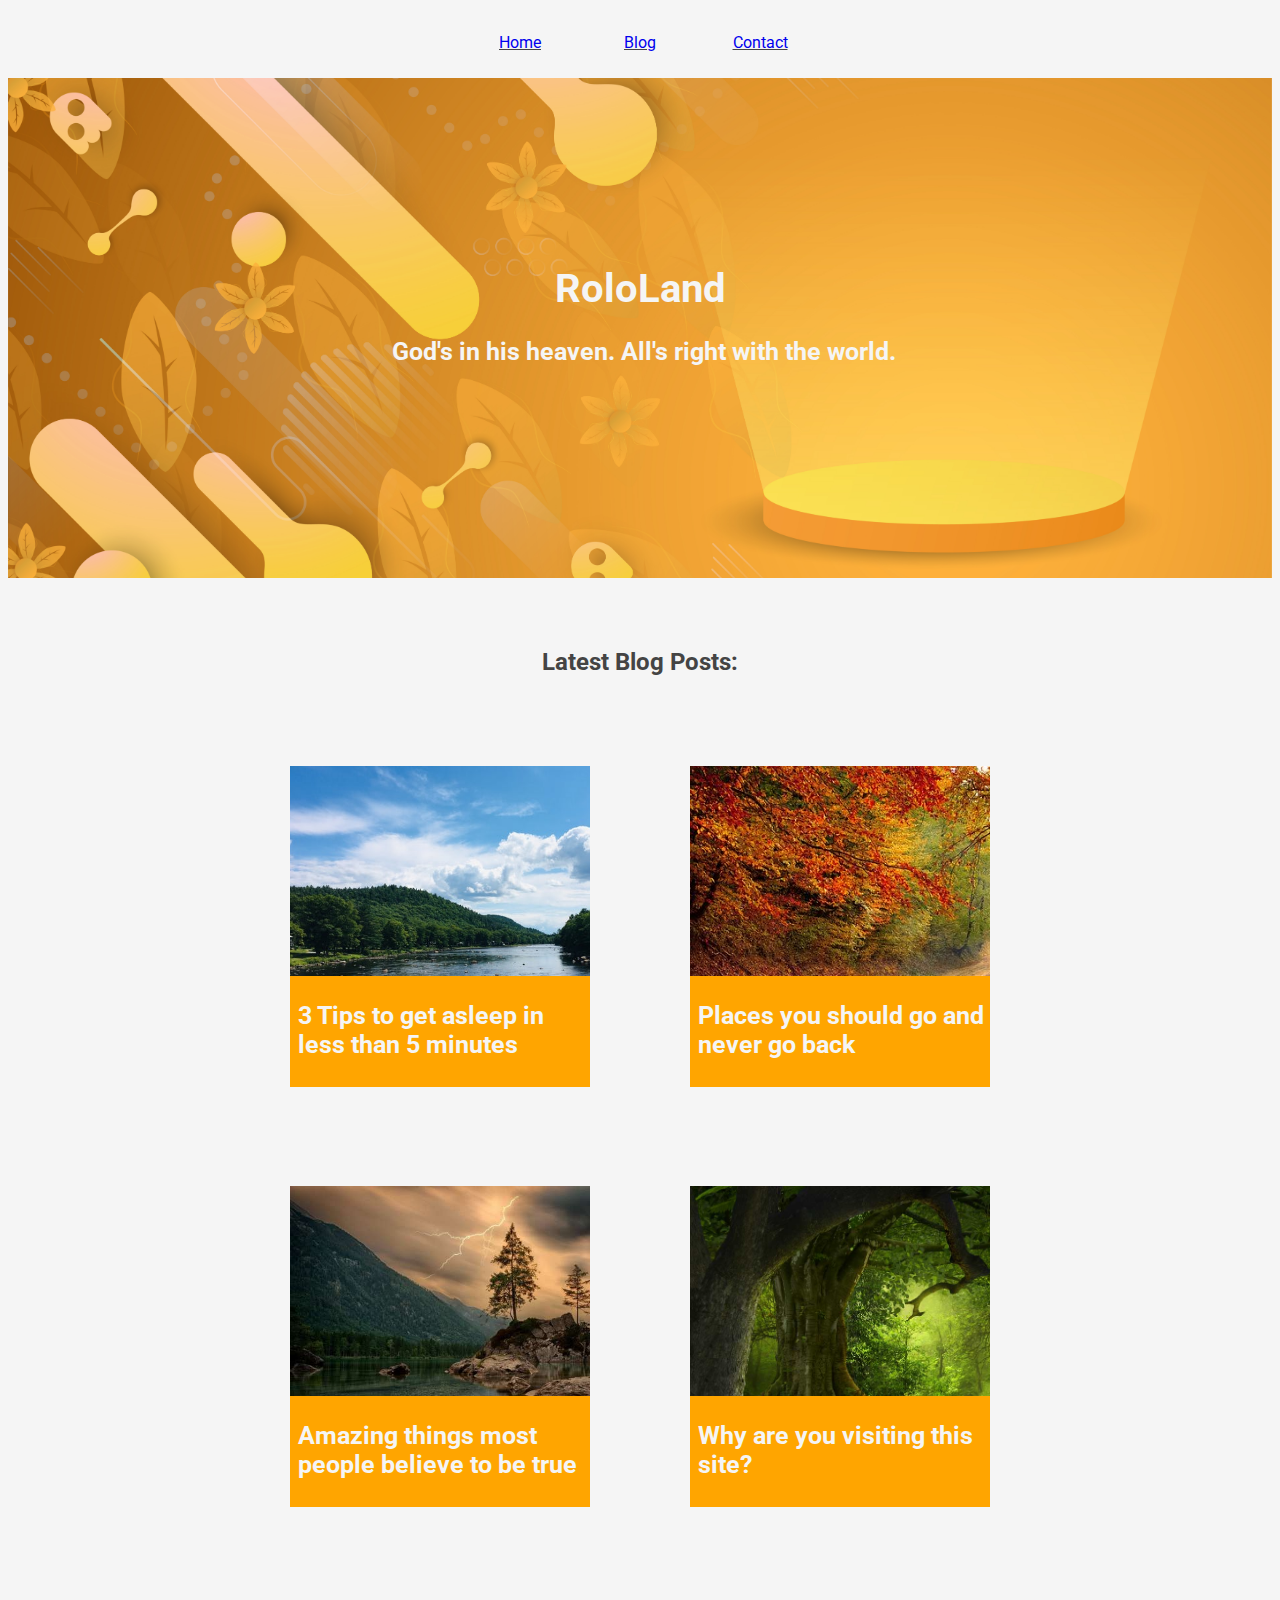
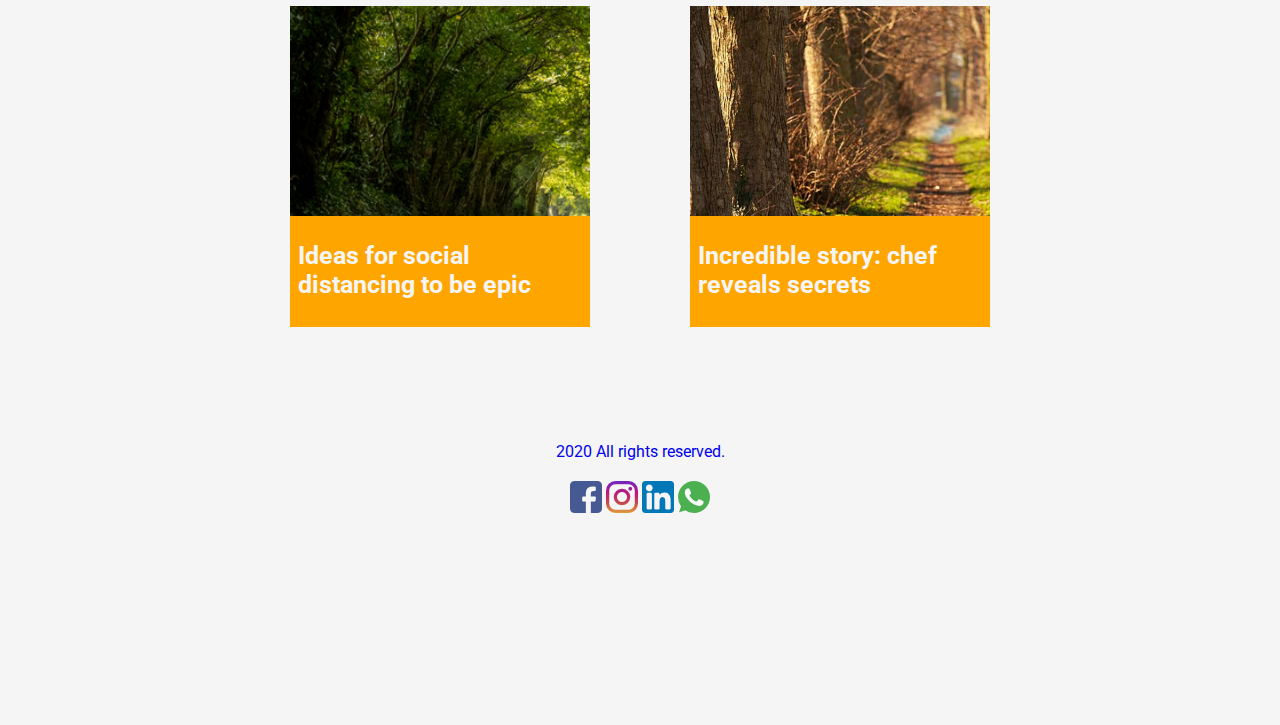
==== index.html @ 81f8d539 "Add files via upload" ====
<!DOCTYPE html>
<html>
    <head>
        <meta charset = "utf-8" />
        <title>RoloLand</title>
        <meta name = "Rolo's Space of Awesomeness" content="Yeah." />
        <link rel = "stylesheet" href="css/style.css">
        <link href="https://fonts.googleapis.com/css2?family=Roboto:wght@300;500;700&display=swap" rel="stylesheet">
    </head>

    <body>
        <!-- Main Layout -->
        <div class = "container">
            <!-- Navigation Bar -->
            <div class= "box" id= "navbar-container">
                <div class= "button">
                    <a href="/index.html">Home</a>
                </div>
                <div class= "button">
                    <a href="/blog.html">Blog</a>
                </div>
                <div class= "button">
                    <a href="/contact.html">Contact</a>
                </div>
            </div>
            <!-- Header Image -->
            <div class= "box" id= "header">
                <h1>RoloLand</h1>
                <h3>God's in his heaven. All's right with the world.</h3>
            </div>
            <!-- Recent Blog Posts -->
            <div class= "box" id= "blogposts">
                <div class="blog-title">
                    <h2>Latest Blog Posts:</h2>
                </div>
                <div class="break"></div>
                <div class= "blog-box">
                    <div id= "blog1">
                        <div class="post-title">
                            <a href="/blog-posts/blog-post-1.html"><h3>3 Tips to get asleep in less than 5 minutes</h3></a>
                        </div>
                    </div>
                </div>
                <div class= "blog-box">
                    <div id= "blog2">
                        <div class="post-title">
                            <a href="/blog-posts/blog-post-2.html"><h3>Places you should go and never go back</h3></a>
                        </div>
                    </div>
                </div>
                <div class= "blog-box">
                    <div id= "blog3">
                        <div class="post-title">
                            <a href="/blog-posts/blog-post-3.html"><h3>Amazing things most people believe to be true</h3>
                        </div>
                    </div>
                </div>
                <div class= "blog-box">
                    <div id= "blog4">
                        <div class="post-title">
                            <a href="/blog-posts/blog-post-4.html"><h3>Why are you visiting this site?</h3>
                        </div>
                        
                    </div>
                </div>
                <div class= "blog-box">
                    <div id= "blog5">
                        <div class="post-title">
                            <a href="/blog-posts/blog-post-5.html"><h3>Ideas for social distancing to be epic</h3>
                        </div>
                    </div>
                </div>
                <div class= "blog-box">
                    <div id= "blog6">
                        <div class="post-title">
                            <a href="/blog-posts/blog-post-6.html"><h3>Incredible story: chef reveals secrets</h3>
                        </div>
                    </div>
            </div>

            <!-- Page Footer -->
            <div class= "box" id="footer">
                <div class="footer-rights">
                    <p>2020 All rights reserved.</p>
                </div>
                <div class="break"></div>
                <div class="social-media">
                    <a href="http://www.facebook.com"><img src="/images/socials/facebook.png" alt="Facebook"/></a>
                    <a href="http://www.instagram.com"><img src="/images/socials/instagram.png" alt="Instagram" /></a>
                    <a href="http://www.linkedin.com"><img src="/images/socials/linkedin.png" alt="Linkedin" /></a>
                    <a href="http://www.whatsapp.com"><img src="/images/socials/whatsapp.png" alt="Whatsapp" /></a>
                </div>
            </div>
        </div>

    </body>
</html>
---- css/style.css ----
/* Global Styles */
body {
    background-color: whitesmoke;
    color: #444;
    font-family: 'Roboto', sans-serif;
}

a {
    text-decoration:none
}

/* Grid Setup */
.container {
      display: grid;
      width: 100%;
      margin: auto;
      justify-items: center;
      /* border: 3px solid greenyellow; */
      grid-template-columns: 100%;
      grid-template-rows: 70px 500px auto 200px;
      grid-template-areas: 
      "nv"
      "hd"
      "main"
      "ft";
  }
  

.box {
    display: flex;
    flex-direction: row ;
    align-items: center;
    justify-content: center;
    /* border: 1px solid violet; */
}

/* Navbar */
#navbar-container {
    grid-area: nv;
    display: flex;
    align-items: center;
    width: 70vw;
  }

/* Header */
#header {
    grid-area: hd;
    width: 100%;
    background-image: url(/images/banner.jpg);
    background-repeat: no-repeat;
    background-size: cover;
    flex-direction: column;
    text-align: center;
}

h1 {
    font-size: 40px;
    margin: 0;
    color:whitesmoke;
    font-family: 'Roboto', sans-serif;
}



/* Blogposts */
#blogposts {
    grid-area: main;
    display: flex;
    width: 80vw;
    flex-direction: row;
    flex-wrap: wrap;
    justify-content: center;
}
.break {
    flex-basis: 100%;
    height: 0;
    margin-bottom: 20px;
  }

.blog-title {
    margin-top: 50px;
}

h2 {
    color: #444;
    font-family: 'Roboto', sans-serif;
}

.blog-box {
    width: 300px;
    height: 300px;
	position: relative;
    display: inline-block;
    margin: 50px;
    padding-bottom: 20px;

}

/* Placing images with CSS rather than HTML */
#blog1 {
    background-image: url(/images/1.jpg);
    background-repeat: no-repeat;
    background-size: cover;
    width: 100%;
    height: 100%;
}

#blog2 {
    background-image: url(/images/2.jpg);
    background-repeat: no-repeat;
    background-size: cover;
    width: 100%;
    height: 100%;
}

#blog3 {
    background-image: url(/images/3.jpg);
    background-repeat: no-repeat;
    background-size: cover;
    width: 100%;
    height: 100%;
}

#blog4 {
    background-image: url(/images/4.jpg);
    background-repeat: no-repeat;
    background-size: cover;
    width: 100%;
    height: 100%;
}

#blog5 {
    background-image: url(/images/5.jpg);
    background-repeat: no-repeat;
    background-size: cover;
    width: 100%;
    height: 100%;
}

#blog6 {
    background-image: url(/images/6.jpg);
    background-repeat: no-repeat;
    background-size: cover;
    width: 100%;
    height: 100%;
}

.post-title {
    background-color: orange;
    position: absolute;
    top: 210px;
    height: 6em;
    width: 100%;
    padding-bottom: 15px;
}

h3 {
    color: whitesmoke;
    margin-left: 8px;
    font-size: 25px;
}

/* Footer */
#footer {
    grid-area: ft;
    display: flex;
    width: 100%;
    align-items: center;
    margin-top: 50px;
    flex-direction: column;
}

.button {
    text-align: center;
    text-decoration: underline;
    padding-top: 10px;
    margin: 20px;
    width: 80px;
    height: 30px;
}
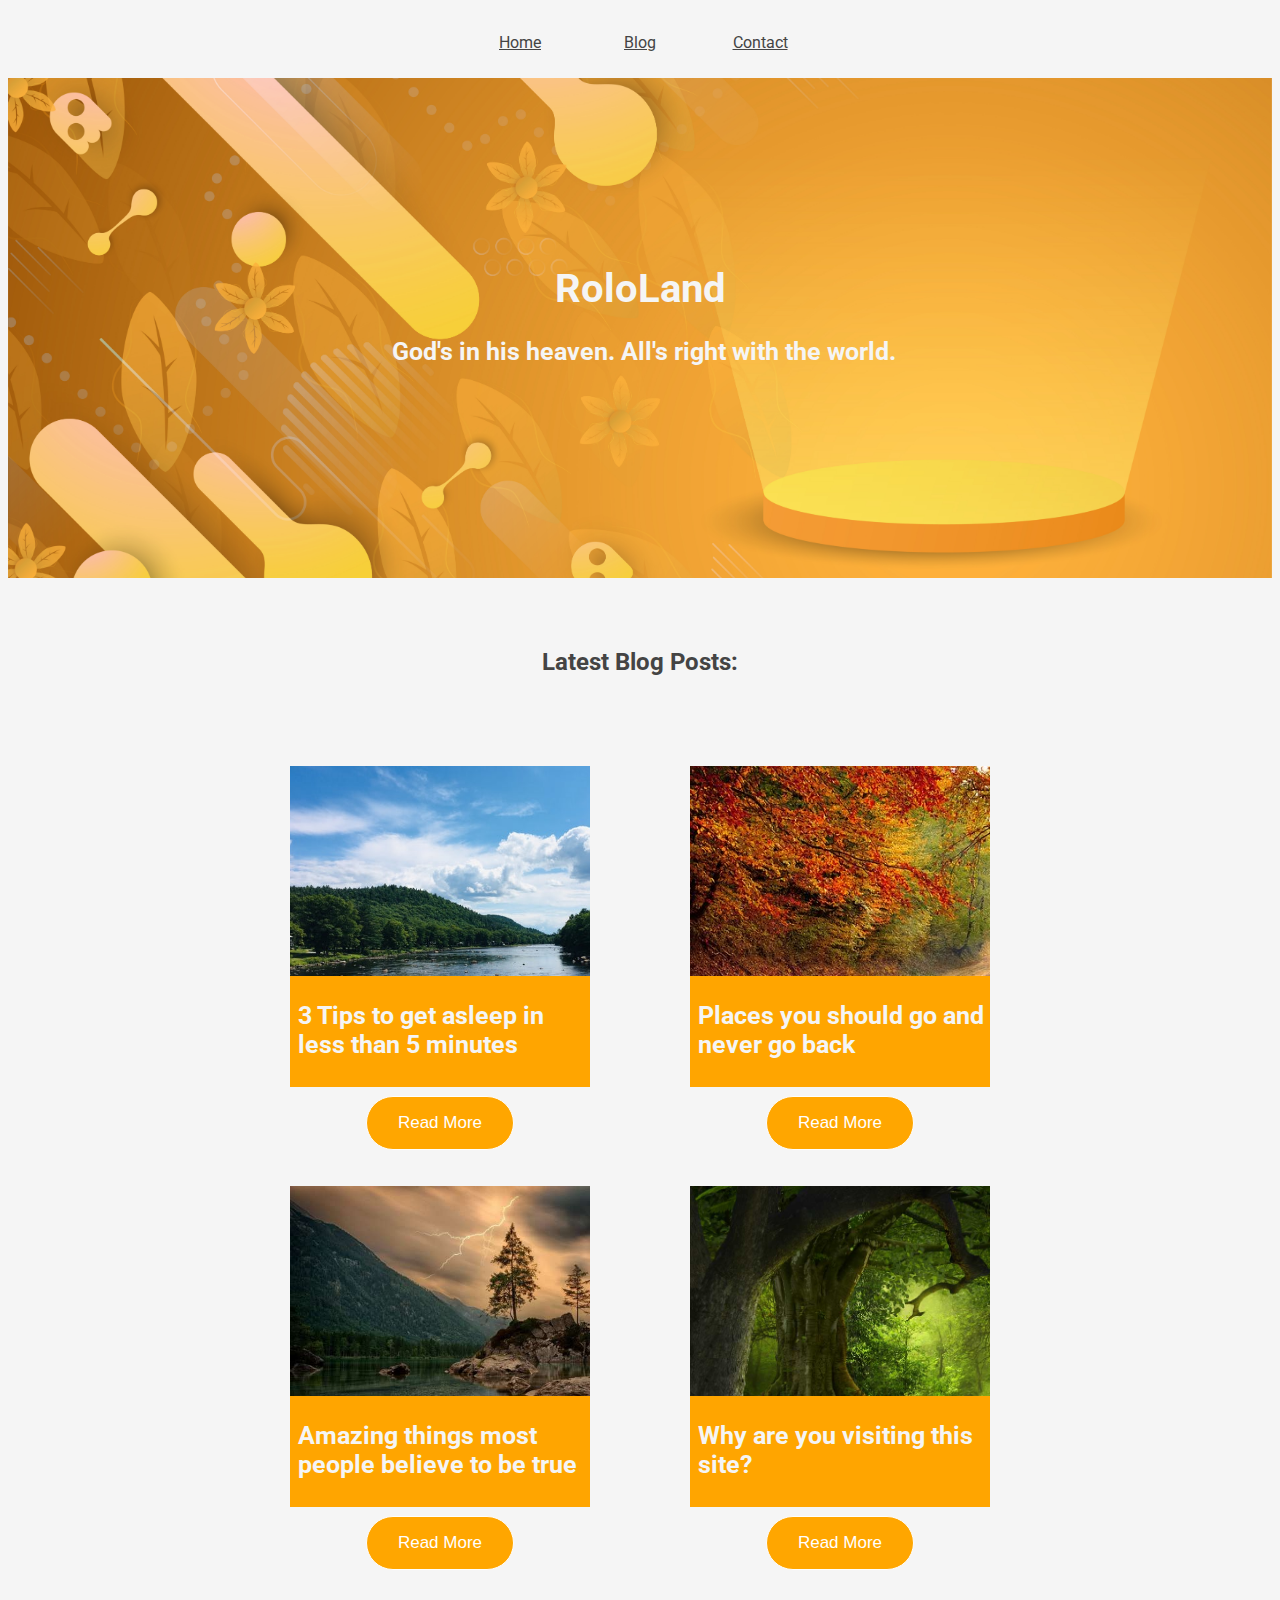
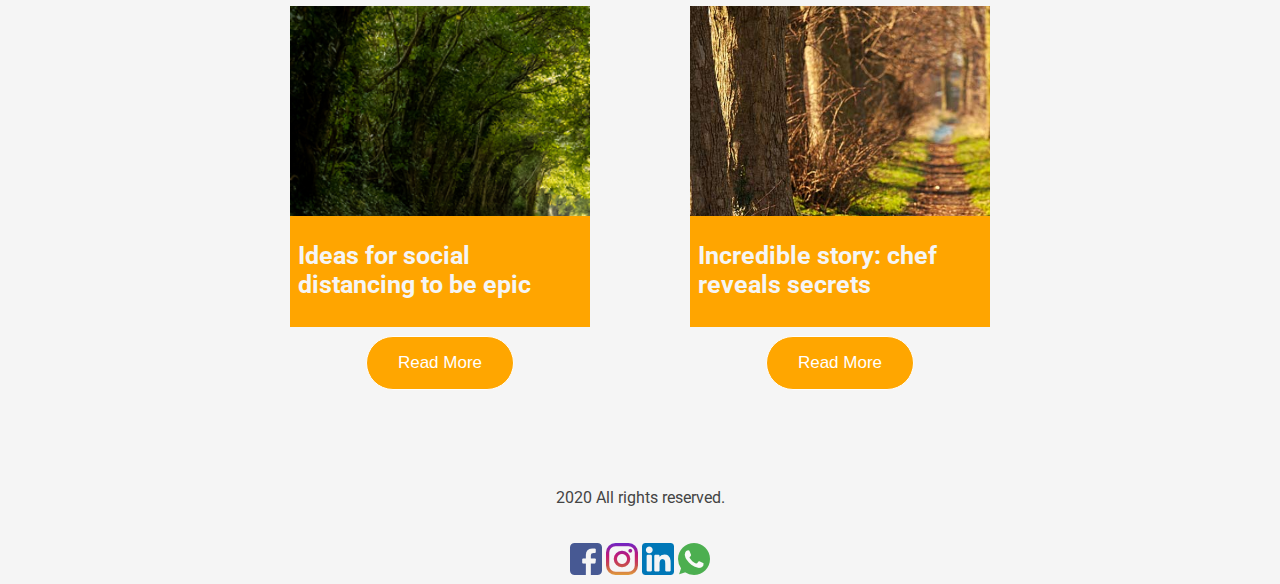
==== commit 69a58441: "resubmission of first task" ====
--- a/index.html
+++ b/index.html
@@ -4,15 +4,17 @@
         <meta charset = "utf-8" />
         <title>RoloLand</title>
         <meta name = "Rolo's Space of Awesomeness" content="Yeah." />
+        <meta name="viewport" content="width=device-width">
         <link rel = "stylesheet" href="css/style.css">
         <link href="https://fonts.googleapis.com/css2?family=Roboto:wght@300;500;700&display=swap" rel="stylesheet">
     </head>
 
     <body>
-        <!-- Main Layout -->
+        <!-- Layout -->
         <div class = "container">
+
             <!-- Navigation Bar -->
-            <div class= "box" id= "navbar-container">
+            <nav class= "box" id= "navbar-container">
                 <div class= "button">
                     <a href="/index.html">Home</a>
                 </div>
@@ -22,64 +24,97 @@
                 <div class= "button">
                     <a href="/contact.html">Contact</a>
                 </div>
-            </div>
+            </nav>
+
             <!-- Header Image -->
-            <div class= "box" id= "header">
+            <header class= "box" id= "header">
                 <h1>RoloLand</h1>
                 <h3>God's in his heaven. All's right with the world.</h3>
-            </div>
+            </header>
+
             <!-- Recent Blog Posts -->
-            <div class= "box" id= "blogposts">
-                <div class="blog-title">
-                    <h2>Latest Blog Posts:</h2>
-                </div>
-                <div class="break"></div>
-                <div class= "blog-box">
-                    <div id= "blog1">
-                        <div class="post-title">
-                            <a href="/blog-posts/blog-post-1.html"><h3>3 Tips to get asleep in less than 5 minutes</h3></a>
+            <main>
+                <section class= "box" id= "blogposts">
+                    <div class="blog-title">
+                        <h2>Latest Blog Posts:</h2>
+                    </div>
+                    <div class="break"></div>
+                    <div class= "blog-box">
+                        <div id= "blog1">
+                            <div class="post-title">
+                                <a href="/blog-posts/blog-post-1.html"><h3>3 Tips to get asleep in less than 5 minutes</h3></a>
+                            </div>
+                        </div>
+                        <div class="button-container">
+                            <button>
+                                <a href="/blog-posts/blog-post-1.html">Read More</a>
+                            </button>
                         </div>
                     </div>
-                </div>
-                <div class= "blog-box">
-                    <div id= "blog2">
-                        <div class="post-title">
-                            <a href="/blog-posts/blog-post-2.html"><h3>Places you should go and never go back</h3></a>
+                    <div class= "blog-box">
+                        <div id= "blog2">
+                            <div class="post-title">
+                                <a href="/blog-posts/blog-post-2.html"><h3>Places you should go and never go back</h3></a>
+                            </div>
+                        </div>
+                        <div class="button-container">
+                            <button>
+                                <a href="/blog-posts/blog-post-2.html">Read More</a>
+                            </button>
                         </div>
                     </div>
-                </div>
-                <div class= "blog-box">
-                    <div id= "blog3">
-                        <div class="post-title">
-                            <a href="/blog-posts/blog-post-3.html"><h3>Amazing things most people believe to be true</h3>
+                    <div class= "blog-box">
+                        <div id= "blog3">
+                            <div class="post-title">
+                                <a href="/blog-posts/blog-post-3.html"><h3>Amazing things most people believe to be true</h3>
+                            </div>
+                        </div>
+                        <div class="button-container">
+                            <button>
+                                <a href="/blog-posts/blog-post-3.html">Read More</a>
+                            </button>
                         </div>
                     </div>
-                </div>
-                <div class= "blog-box">
-                    <div id= "blog4">
-                        <div class="post-title">
-                            <a href="/blog-posts/blog-post-4.html"><h3>Why are you visiting this site?</h3>
+                    <div class= "blog-box">
+                        <div id= "blog4">
+                            <div class="post-title">
+                                <a href="/blog-posts/blog-post-4.html"><h3>Why are you visiting this site?</h3>
+                            </div>
                         </div>
-                        
-                    </div>
-                </div>
-                <div class= "blog-box">
-                    <div id= "blog5">
-                        <div class="post-title">
-                            <a href="/blog-posts/blog-post-5.html"><h3>Ideas for social distancing to be epic</h3>
+                        <div class="button-container">
+                            <button>
+                                <a href="/blog-posts/blog-post-4.html">Read More</a>
+                            </button>
                         </div>
                     </div>
-                </div>
-                <div class= "blog-box">
-                    <div id= "blog6">
-                        <div class="post-title">
-                            <a href="/blog-posts/blog-post-6.html"><h3>Incredible story: chef reveals secrets</h3>
+                    <div class= "blog-box">
+                        <div id= "blog5">
+                            <div class="post-title">
+                                <a href="/blog-posts/blog-post-5.html"><h3>Ideas for social distancing to be epic</h3>
+                            </div>
+                        </div>
+                        <div class="button-container">
+                            <button>
+                                <a href="/blog-posts/blog-post-5.html">Read More</a>
+                            </button>
                         </div>
                     </div>
-            </div>
+                    <div class= "blog-box">
+                        <div id= "blog6">
+                            <div class="post-title">
+                                <a href="/blog-posts/blog-post-6.html"><h3>Incredible story: chef reveals secrets</h3>
+                            </div>
+                        </div>
+                        <div class="button-container">
+                            <button>
+                                <a href="/blog-posts/blog-post-6.html">Read More</a>
+                            </button>
+                        </div>
+                    </section>
+            </main>
 
             <!-- Page Footer -->
-            <div class= "box" id="footer">
+            <footer class= "box" id="footer">
                 <div class="footer-rights">
                     <p>2020 All rights reserved.</p>
                 </div>
@@ -90,7 +125,7 @@
                     <a href="http://www.linkedin.com"><img src="/images/socials/linkedin.png" alt="Linkedin" /></a>
                     <a href="http://www.whatsapp.com"><img src="/images/socials/whatsapp.png" alt="Whatsapp" /></a>
                 </div>
-            </div>
+            </footer>
         </div>
 
     </body>
--- a/css/style.css
+++ b/css/style.css
@@ -1,3 +1,7 @@
+@import "blog-cards.css";
+@import "footer.css";
+@import "navbar.css";
+
 /* Global Styles */
 body {
     background-color: whitesmoke;
@@ -6,7 +10,8 @@
 }
 
 a {
-    text-decoration:none
+    text-decoration: none;
+    color: inherit;
 }
 
 /* Grid Setup */
@@ -34,14 +39,6 @@
     /* border: 1px solid violet; */
 }
 
-/* Navbar */
-#navbar-container {
-    grid-area: nv;
-    display: flex;
-    align-items: center;
-    width: 70vw;
-  }
-
 /* Header */
 #header {
     grid-area: hd;
@@ -60,116 +57,6 @@
     font-family: 'Roboto', sans-serif;
 }
 
-
-
-/* Blogposts */
-#blogposts {
-    grid-area: main;
-    display: flex;
-    width: 80vw;
-    flex-direction: row;
-    flex-wrap: wrap;
-    justify-content: center;
-}
-.break {
-    flex-basis: 100%;
-    height: 0;
-    margin-bottom: 20px;
-  }
-
-.blog-title {
-    margin-top: 50px;
-}
-
-h2 {
-    color: #444;
-    font-family: 'Roboto', sans-serif;
-}
-
-.blog-box {
-    width: 300px;
-    height: 300px;
-	position: relative;
-    display: inline-block;
-    margin: 50px;
-    padding-bottom: 20px;
-
-}
-
-/* Placing images with CSS rather than HTML */
-#blog1 {
-    background-image: url(/images/1.jpg);
-    background-repeat: no-repeat;
-    background-size: cover;
-    width: 100%;
-    height: 100%;
-}
-
-#blog2 {
-    background-image: url(/images/2.jpg);
-    background-repeat: no-repeat;
-    background-size: cover;
-    width: 100%;
-    height: 100%;
-}
-
-#blog3 {
-    background-image: url(/images/3.jpg);
-    background-repeat: no-repeat;
-    background-size: cover;
-    width: 100%;
-    height: 100%;
-}
-
-#blog4 {
-    background-image: url(/images/4.jpg);
-    background-repeat: no-repeat;
-    background-size: cover;
-    width: 100%;
-    height: 100%;
-}
-
-#blog5 {
-    background-image: url(/images/5.jpg);
-    background-repeat: no-repeat;
-    background-size: cover;
-    width: 100%;
-    height: 100%;
-}
-
-#blog6 {
-    background-image: url(/images/6.jpg);
-    background-repeat: no-repeat;
-    background-size: cover;
-    width: 100%;
-    height: 100%;
-}
-
-.post-title {
-    background-color: orange;
-    position: absolute;
-    top: 210px;
-    height: 6em;
-    width: 100%;
-    padding-bottom: 15px;
-}
-
-h3 {
-    color: whitesmoke;
-    margin-left: 8px;
-    font-size: 25px;
-}
-
-/* Footer */
-#footer {
-    grid-area: ft;
-    display: flex;
-    width: 100%;
-    align-items: center;
-    margin-top: 50px;
-    flex-direction: column;
-}
-
 .button {
     text-align: center;
     text-decoration: underline;
